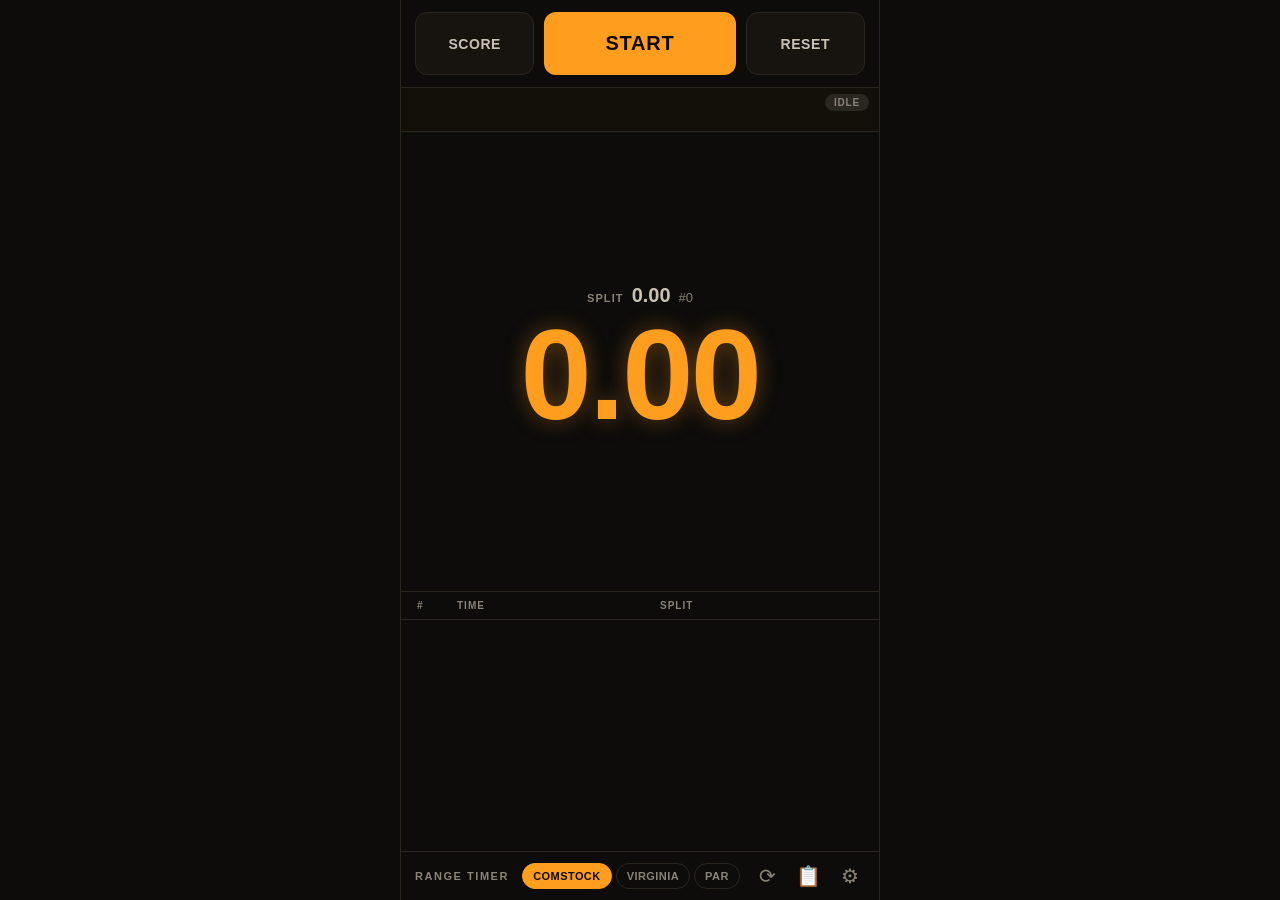
==== index.html @ a9cca352 "Integrate Google AdSense and update Privacy Policy for Play Store submission" ====
<!DOCTYPE html>
<html lang="en">
<head>
<meta charset="UTF-8">
<meta name="viewport" content="width=device-width, initial-scale=1, maximum-scale=1, user-scalable=no, viewport-fit=cover">
<meta name="theme-color" content="#0d0c0b">
<title>Range Timer</title>
<link rel="manifest" href="manifest.json">
<link rel="icon" href="icons/icon-192.png">
<link rel="apple-touch-icon" href="icons/icon-192.png">
<link rel="stylesheet" href="css/style.css">
<script async src="https://pagead2.googlesyndication.com/pagead/js/adsbygoogle.js?client=ca-pub-2663071771133784"
     crossorigin="anonymous"></script>
</head>
<body>

<div id="app">

  <!-- Controls (Moved to top) -->
  <header class="controls">
    <button class="btn btn-ghost" id="hitFactorBtn">SCORE</button>
    <button class="btn btn-primary" id="startBtn">START</button>
    <button class="btn btn-ghost" id="resetBtn">RESET</button>
  </header>

  <!-- Status strip: mic level + arm state -->
  <div class="status-strip">
    <div class="mic-wave" id="micWave">
      <svg viewBox="0 0 300 40" preserveAspectRatio="none" id="waveSvg">
        <polyline id="wavePoly" points="" />
      </svg>
    </div>
    <div class="state-pill" id="statePill">IDLE</div>
  </div>

  <!-- Main display -->
  <main class="display-wrap">
    <div class="split-row">
      <span class="split-label">SPLIT</span>
      <span class="split-value" id="splitValue">0.00</span>
      <span class="shot-count" id="shotCount">#0</span>
    </div>
    <div class="big-time" id="bigTime">0.00</div>
    <div class="sub-row" id="subRow">MAX TIME: <span id="maxTimeLabel">—</span></div>
  </main>

  <!-- Shot log -->
  <section class="shot-log-wrap">
    <div class="shot-log-header">
      <span>#</span><span>TIME</span><span>SPLIT</span>
    </div>
    <div class="shot-log" id="shotLog"></div>
  </section>

  <!-- Header (Moved to bottom) -->
  <footer class="topbar">
    <span class="eyebrow">RANGE TIMER</span>
    <div class="mode-tabs" id="modeTabs">
      <button class="mode-tab active" data-mode="COMSTOCK">COMSTOCK</button>
      <button class="mode-tab" data-mode="VIRGINIA">VIRGINIA</button>
      <button class="mode-tab" data-mode="PAR">PAR</button>
    </div>
    <button class="icon-btn" id="reloadBtn" aria-label="Check for updates">⟳</button>
    <button class="icon-btn" id="historyBtn" aria-label="History">📋</button>
    <button class="icon-btn" id="settingsBtn" aria-label="Settings">⚙</button>
  </footer>

</div>

<!-- Calibration modal -->
<div class="modal-backdrop hidden" id="calModal">
  <div class="modal">
    <h2>Calibrate mic</h2>
    <p id="calInstructions">Fire one shot (or clap loudly) within the window below. We'll set the detection threshold from the peak we hear.</p>
    <div class="cal-wave-box">
      <svg viewBox="0 0 300 80" preserveAspectRatio="none" id="calWaveSvg">
        <polyline id="calWavePoly" points="" />
        <line id="calThresholdLine" x1="0" y1="40" x2="300" y2="40" />
      </svg>
    </div>
    <div class="progress-bar"><div class="progress-fill" id="calProgress"></div></div>
    <div class="cal-readout" id="calReadout">Listening…</div>
    <div class="modal-actions">
      <button class="btn btn-ghost" id="calCancelBtn">Cancel</button>
      <button class="btn btn-primary hidden" id="calRetestBtn">Test again</button>
      <button class="btn btn-primary hidden" id="calAcceptBtn">Use this</button>
    </div>
  </div>
</div>

<!-- Settings modal -->
<div class="modal-backdrop hidden" id="settingsModal">
  <div class="modal">
    <h2>Settings</h2>

    <div class="field-row">
      <label>Random delay</label>
      <div class="range-pair">
        <input type="number" id="delayMin" step="0.1" min="0.5" value="1.0"> –
        <input type="number" id="delayMax" step="0.1" min="0.5" value="4.0"> s
      </div>
    </div>

    <div class="field-row">
      <label>Sensitivity</label>
      <input type="range" id="sensSlider" min="0" max="100" value="60">
      <span id="sensReadout">60%</span>
    </div>

    <div class="field-row">
      <label>Par time (PAR mode)</label>
      <div class="range-pair">
        <input type="number" id="parTime" step="0.1" min="0.5" value="6.0"> s
      </div>
    </div>

    <div class="field-row">
      <label>Max time (VIRGINIA)</label>
      <div class="range-pair">
        <input type="number" id="maxTime" step="0.5" min="1" value="10"> s
      </div>
    </div>

    <div class="field-row">
      <label class="check-label">
        <input type="checkbox" id="recoilEnabled">
        Recoil Detection (Accelerometer)
      </label>
      <p class="field-hint">Helps detect shots via movement when phone is in a pocket/belt. Requires phone permission.</p>
    </div>

    <button class="btn btn-primary full" id="calibrateBtn">Calibrate microphone</button>
    <div class="cal-status" id="calStatusLine">Not calibrated yet — using default sensitivity.</div>

    <button class="btn btn-ghost full" id="settingsCloseBtn">Close</button>
  </div>
</div>

<!-- Hit factor / scoring modal -->
<div class="modal-backdrop hidden" id="scoreModal">
  <div class="modal">
    <h2>Score string</h2>
    <p class="score-time">Final time: <span id="scoreTime">0.00</span>s</p>

    <div class="score-grid" id="scoreGrid">
      <!-- rows injected by JS -->
    </div>

    <div class="hf-readout">
      <span>Points: <b id="scorePoints">0</b></span>
      <span>Hit Factor: <b id="scoreHF">0.00</b></span>
    </div>

    <div class="modal-actions">
      <button class="btn btn-ghost" id="scoreCloseBtn">Close</button>
      <button class="btn btn-primary" id="scoreSaveBtn">Save to history</button>
    </div>

    <!-- Minimal Ad Placeholder -->
    <div class="ad-placeholder">
      <ins class="adsbygoogle"
           style="display:block"
           data-ad-client="ca-pub-2663071771133784"
           data-ad-slot="auto"
           data-ad-format="auto"
           data-full-width-responsive="true"></ins>
      <script>
           (adsbygoogle = window.adsbygoogle || []).push({});
      </script>
    </div>
  </div>
</div>

<!-- History Modal -->
<div class="modal-backdrop hidden" id="historyModal">
  <div class="modal full-height">
    <div class="modal-header">
      <h2>History</h2>
      <button class="btn btn-ghost sm" id="exportCsvBtn">Export CSV</button>
    </div>
    <div class="history-list" id="historyList">
      <!-- items injected by JS -->
    </div>
    <div class="modal-actions">
      <button class="btn btn-ghost full" id="historyCloseBtn">Close</button>
    </div>
    <div class="ad-placeholder">
      <ins class="adsbygoogle"
           style="display:block"
           data-ad-client="ca-pub-2663071771133784"
           data-ad-slot="auto"
           data-ad-format="auto"
           data-full-width-responsive="true"></ins>
      <script>
           (adsbygoogle = window.adsbygoogle || []).push({});
      </script>
    </div>
  </div>
</div>

<!-- Run Detail Modal -->
<div class="modal-backdrop hidden" id="detailModal">
  <div class="modal">
    <h2 id="detailTitle">Run Detail</h2>
    <div class="detail-stats" id="detailStats">
      <!-- stats injected by JS -->
    </div>
    <div class="detail-chart-wrap">
      <h3>Split Rhythm</h3>
      <div id="detailChart"></div>
    </div>
    <div class="modal-actions">
      <button class="btn btn-ghost full" id="detailCloseBtn">Back</button>
    </div>
  </div>
</div>

<audio id="beepAudio" preload="auto"></audio>
<div class="toast hidden" id="toast"></div>

<script src="js/audioDetector.js"></script>
<script src="js/hitFactor.js"></script>
<script src="js/app.js"></script>
</body>
</html>
---- css/style.css ----
/* ---- Tokens ----
  Background   #0D0C0B  near-black, warm
  Panel        #17140F
  Panel line   #2A2620
  Amber (LED)  #FF9D1F  -- the timer digits, always
  Armed/red    #E4432B  -- waiting for the shot
  Live/green   #35D07F  -- actively listening / running
  Muted text   #8A8377
------------------------ */

* { box-sizing: border-box; -webkit-tap-highlight-color: transparent; }

html, body {
  height: 100%;
  margin: 0;
  background: #0D0C0B;
  color: #EDE7DC;
  font-family: -apple-system, BlinkMacSystemFont, "Segoe UI", Roboto, Helvetica, Arial, sans-serif;
  overscroll-behavior: none;
  user-select: none;
}

#app {
  display: flex;
  flex-direction: column;
  height: 100vh;
  height: 100dvh;
  max-width: 480px;
  margin: 0 auto;
}

/* ---------- Topbar (Now at bottom) ---------- */
.topbar {
  display: flex;
  align-items: center;
  gap: 8px;
  padding: 8px 14px calc(8px + env(safe-area-inset-bottom));
  border-top: 1px solid #2A2620;
  flex-shrink: 0;
}
.eyebrow {
  font-size: 11px;
  letter-spacing: 0.14em;
  color: #8A8377;
  font-weight: 700;
  white-space: nowrap;
}
.mode-tabs {
  display: flex;
  gap: 4px;
  flex: 1;
  justify-content: center;
}
.mode-tab {
  background: transparent;
  border: 1px solid #2A2620;
  color: #8A8377;
  font-size: 11px;
  font-weight: 700;
  letter-spacing: 0.04em;
  padding: 6px 10px;
  border-radius: 999px;
}
.mode-tab.active {
  color: #0D0C0B;
  background: #FF9D1F;
  border-color: #FF9D1F;
}
.icon-btn {
  background: none;
  border: none;
  color: #8A8377;
  font-size: 20px;
  padding: 4px 6px;
}

/* ---------- Status strip: waveform + state pill ---------- */
.status-strip {
  position: relative;
  flex-shrink: 0;
  height: 44px;
  border-bottom: 1px solid #2A2620;
  background: #121009;
}
.mic-wave { width: 100%; height: 100%; }
.mic-wave svg { width: 100%; height: 100%; display: block; }
#wavePoly {
  fill: none;
  stroke: #FF9D1F;
  stroke-width: 1.5;
  opacity: 0.85;
  filter: drop-shadow(0 0 3px rgba(255,157,31,0.6));
}
.state-pill {
  position: absolute;
  top: 6px; right: 10px;
  font-size: 10px;
  font-weight: 800;
  letter-spacing: 0.08em;
  padding: 3px 9px;
  border-radius: 999px;
  background: #2A2620;
  color: #8A8377;
}
.state-pill.armed { background: rgba(228,67,43,0.15); color: #E4432B; animation: pulse 1s infinite; }
.state-pill.live  { background: rgba(53,208,127,0.15); color: #35D07F; }
.state-pill.stopped { background: rgba(255,157,31,0.15); color: #FF9D1F; }

@keyframes pulse {
  0%, 100% { opacity: 1; }
  50% { opacity: 0.4; }
}

/* ---------- Big display ---------- */
.display-wrap {
  flex: 1;
  display: flex;
  flex-direction: column;
  align-items: center;
  justify-content: center;
  gap: 4px;
  padding: 10px 20px;
}
.split-row {
  display: flex;
  align-items: baseline;
  gap: 8px;
  color: #8A8377;
  font-variant-numeric: tabular-nums;
}
.split-label { font-size: 11px; letter-spacing: 0.1em; font-weight: 700; }
.split-value { font-size: 20px; color: #C9C2B4; font-weight: 600; }
.shot-count { margin-left: auto; font-size: 13px; }

.big-time {
  font-size: min(26vw, 128px);
  font-weight: 800;
  line-height: 1;
  color: #FF9D1F;
  font-variant-numeric: tabular-nums;
  letter-spacing: -0.02em;
  text-shadow: 0 0 22px rgba(255,157,31,0.35);
}
.sub-row {
  font-size: 12px;
  color: #8A8377;
  letter-spacing: 0.04em;
}
#maxTimeLabel { color: #C9C2B4; }

/* ---------- Shot log ---------- */
.shot-log-wrap {
  flex-shrink: 0;
  height: 34vh;
  max-height: 260px;
  border-top: 1px solid #2A2620;
  display: flex;
  flex-direction: column;
}
.shot-log-header {
  display: grid;
  grid-template-columns: 40px 1fr 1fr;
  padding: 8px 16px;
  font-size: 10px;
  letter-spacing: 0.1em;
  color: #8A8377;
  font-weight: 700;
  border-bottom: 1px solid #2A2620;
}
.shot-log {
  overflow-y: auto;
  flex: 1;
}
.shot-row {
  display: grid;
  grid-template-columns: 40px 1fr 1fr;
  padding: 9px 16px;
  font-size: 15px;
  font-variant-numeric: tabular-nums;
  border-bottom: 1px solid #1A1712;
}
.shot-row span:first-child { color: #8A8377; }

/* ---------- Controls (Now at top) ---------- */
.controls {
  display: grid;
  grid-template-columns: 1fr 1.6fr 1fr;
  gap: 10px;
  padding: calc(12px + env(safe-area-inset-top)) 14px 12px;
  flex-shrink: 0;
  border-bottom: 1px solid #2A2620;
}
.btn {
  border: none;
  border-radius: 12px;
  font-size: 14px;
  font-weight: 800;
  letter-spacing: 0.04em;
  padding: 16px 8px;
}
.btn-primary { background: #FF9D1F; color: #0D0C0B; }
#startBtn { font-size: 20px; padding: 20px 8px; }
.btn-primary.running { background: #E4432B; color: #fff; }
.btn-ghost { background: #17140F; color: #C9C2B4; border: 1px solid #2A2620; }
.btn.full { width: 100%; margin-top: 6px; }

/* ---------- Modals ---------- */
.modal-backdrop {
  position: fixed; inset: 0;
  background: rgba(0,0,0,0.6);
  display: flex; align-items: flex-end;
  z-index: 50;
}
.modal-backdrop.hidden { display: none; }
.modal {
  background: #17140F;
  width: 100%;
  max-width: 480px;
  margin: 0 auto;
  border-radius: 20px 20px 0 0;
  padding: 22px 20px calc(20px + env(safe-area-inset-bottom));
  border-top: 1px solid #2A2620;
}
.modal h2 {
  margin: 0 0 6px;
  font-size: 18px;
}
.modal p { color: #8A8377; font-size: 13px; line-height: 1.5; }

.cal-wave-box { height: 90px; background: #0D0C0B; border-radius: 10px; margin: 12px 0; }
.cal-wave-box svg { width: 100%; height: 100%; }
#calWavePoly { fill: none; stroke: #35D07F; stroke-width: 1.5; }
#calThresholdLine { stroke: #E4432B; stroke-width: 1; stroke-dasharray: 4 3; }

.progress-bar { height: 6px; background: #2A2620; border-radius: 999px; overflow: hidden; }
.progress-fill { height: 100%; width: 0%; background: #FF9D1F; transition: width 0.1s linear; }
.cal-readout { margin-top: 8px; font-size: 13px; color: #C9C2B4; }

.modal-actions { display: flex; gap: 10px; margin-top: 16px; }
.modal-actions .btn { flex: 1; }

.field-row { margin: 14px 0; }
.field-row label { display: block; font-size: 12px; color: #8A8377; margin-bottom: 6px; font-weight: 700; }
.range-pair { display: flex; align-items: center; gap: 8px; color: #C9C2B4; font-size: 14px; }
.range-pair input[type=number] {
  width: 64px; background: #0D0C0B; border: 1px solid #2A2620; color: #EDE7DC;
  border-radius: 8px; padding: 8px; font-size: 14px;
}
#sensSlider { width: 100%; accent-color: #FF9D1F; }
.check-label { display: flex !important; align-items: center; gap: 10px; color: #EDE7DC !important; cursor: pointer; }
.check-label input { width: 18px; height: 18px; accent-color: #FF9D1F; }
.field-hint { margin: 4px 0 0 28px !important; font-size: 11px !important; opacity: 0.8; }
.cal-status { font-size: 12px; color: #8A8377; margin: 8px 0 4px; }

/* Score modal */
.score-time { font-size: 15px !important; color: #C9C2B4 !important; }
.score-grid {
  display: grid;
  grid-template-columns: repeat(3, 1fr);
  gap: 10px;
  margin: 14px 0;
}
.score-cell {
  background: #0D0C0B;
  border: 1px solid #2A2620;
  border-radius: 12px;
  padding: 10px;
  text-align: center;
}
.score-cell .label { font-size: 11px; color: #8A8377; font-weight: 700; letter-spacing: 0.06em; }
.score-cell .stepper { display: flex; align-items: center; justify-content: center; gap: 10px; margin-top: 6px; }
.score-cell button {
  width: 30px; height: 30px; border-radius: 8px; border: 1px solid #2A2620;
  background: #17140F; color: #EDE7DC; font-size: 16px; font-weight: 800;
}
.score-cell .count { font-size: 18px; font-weight: 800; min-width: 20px; }
.hf-readout {
  display: flex; justify-content: space-between;
  background: #0D0C0B; border-radius: 10px; padding: 12px 14px;
  font-size: 14px; color: #C9C2B4;
}
.hf-readout b { color: #FF9D1F; }

.hidden { display: none !important; }

.toast {
  position: fixed;
  left: 50%;
  bottom: 90px;
  transform: translateX(-50%);
  background: #17140F;
  border: 1px solid #2A2620;
  color: #EDE7DC;
  font-size: 13px;
  padding: 10px 16px;
  border-radius: 999px;
  z-index: 100;
  box-shadow: 0 4px 18px rgba(0,0,0,0.4);
}

/* ---------- Ads & History ---------- */
.ad-placeholder {
  background: #0D0C0B;
  border: 1px dashed #2A2620;
  height: 60px;
  margin-top: 16px;
  display: flex;
  align-items: center;
  justify-content: center;
  border-radius: 8px;
}
.ad-label {
  font-size: 9px;
  letter-spacing: 0.1em;
  color: #8A8377;
  font-weight: 700;
}

.modal.full-height {
  height: 90vh;
  display: flex;
  flex-direction: column;
}
.modal-header {
  display: flex;
  justify-content: space-between;
  align-items: center;
  margin-bottom: 12px;
}
.btn.sm { padding: 8px 12px; font-size: 12px; }

.history-list {
  flex: 1;
  overflow-y: auto;
  margin: 0 -10px;
  padding: 0 10px;
}
.history-item {
  background: #0D0C0B;
  border: 1px solid #2A2620;
  border-radius: 12px;
  padding: 12px 14px;
  margin-bottom: 10px;
  display: flex;
  justify-content: space-between;
  align-items: center;
}
.history-item:active { background: #17140F; }
.history-meta { display: flex; flex-direction: column; gap: 2px; }
.history-date { font-size: 10px; color: #8A8377; }
.history-mode { font-size: 12px; font-weight: 800; color: #EDE7DC; }
.history-score { text-align: right; }
.history-hf { font-size: 16px; font-weight: 800; color: #FF9D1F; }
.history-time { font-size: 11px; color: #8A8377; }

.detail-stats {
  display: grid;
  grid-template-columns: 1fr 1fr 1fr;
  gap: 8px;
  margin: 16px 0;
}
.stat-box {
  background: #0D0C0B;
  padding: 10px;
  border-radius: 10px;
  text-align: center;
}
.stat-label { font-size: 9px; color: #8A8377; font-weight: 700; text-transform: uppercase; }
.stat-val { font-size: 16px; font-weight: 800; color: #EDE7DC; display: block; }

.detail-chart-wrap h3 { font-size: 12px; color: #8A8377; margin-bottom: 8px; }
.split-chart {
  height: 120px;
  width: 100%;
  display: flex;
  align-items: flex-end;
  gap: 4px;
  padding-bottom: 20px;
  border-bottom: 1px solid #2A2620;
}
.chart-bar {
  flex: 1;
  background: #FF9D1F;
  border-radius: 4px 4px 0 0;
  position: relative;
  min-width: 12px;
}
.chart-bar::after {
  content: attr(data-val);
  position: absolute;
  bottom: -18px;
  left: 50%;
  transform: translateX(-50%);
  font-size: 8px;
  color: #8A8377;
  font-weight: 700;
}
.chart-bar.transition { background: #E4432B; }

@media (min-width: 481px) {
  #app { border-left: 1px solid #2A2620; border-right: 1px solid #2A2620; }
}
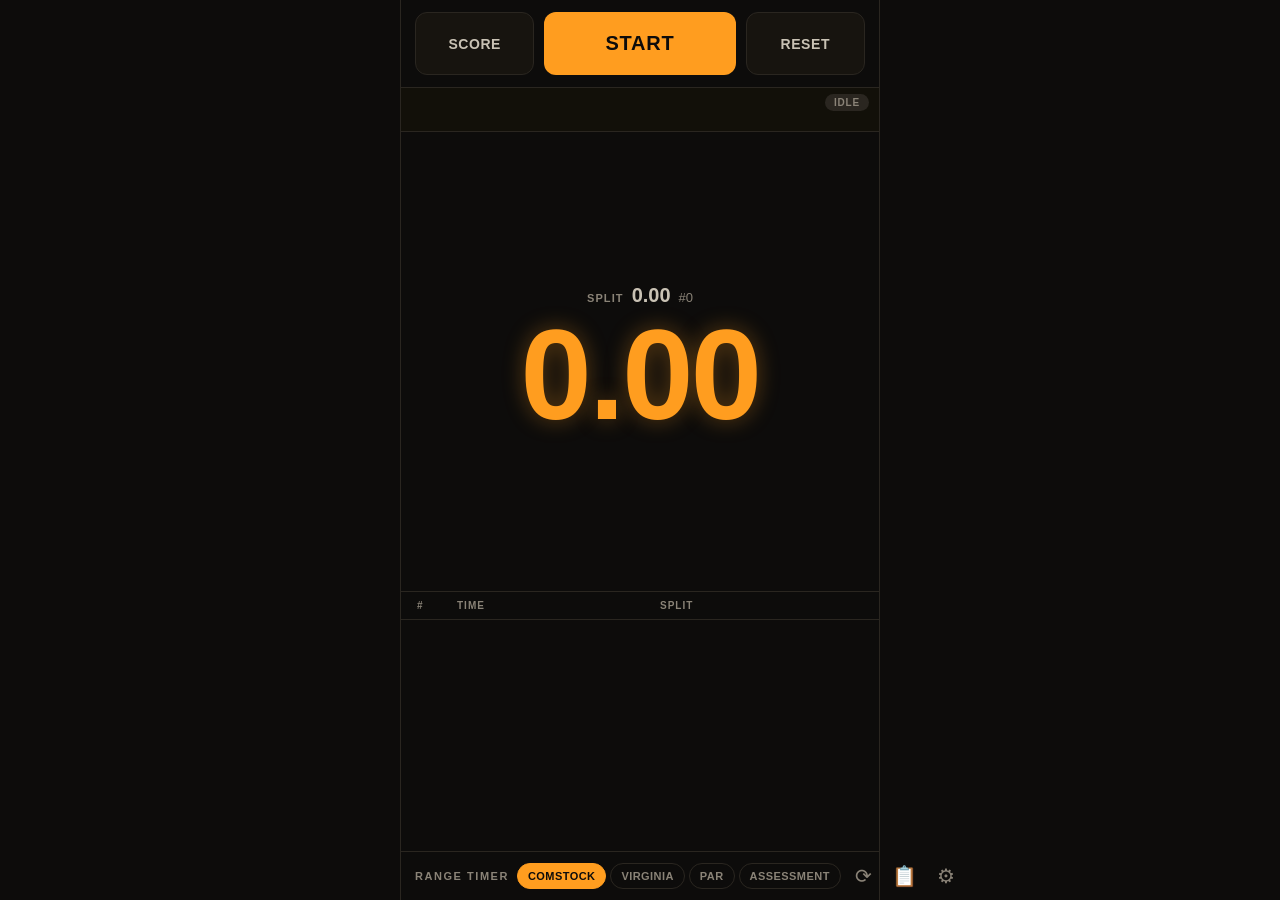
==== commit 005c5312: "Fix Gradle sync issue and implement Fundamentals Assessment mode" ====
--- a/index.html
+++ b/index.html
@@ -1,6 +1,8 @@
 <!DOCTYPE html>
 <html lang="en">
 <head>
+<script async src="https://pagead2.googlesyndication.com/pagead/js/adsbygoogle.js?client=ca-pub-2663071771133784"
+     crossorigin="anonymous"></script>
 <meta charset="UTF-8">
 <meta name="viewport" content="width=device-width, initial-scale=1, maximum-scale=1, user-scalable=no, viewport-fit=cover">
 <meta name="theme-color" content="#0d0c0b">
@@ -9,8 +11,6 @@
 <link rel="icon" href="icons/icon-192.png">
 <link rel="apple-touch-icon" href="icons/icon-192.png">
 <link rel="stylesheet" href="css/style.css">
-<script async src="https://pagead2.googlesyndication.com/pagead/js/adsbygoogle.js?client=ca-pub-2663071771133784"
-     crossorigin="anonymous"></script>
 </head>
 <body>
 
@@ -42,6 +42,9 @@
     </div>
     <div class="big-time" id="bigTime">0.00</div>
     <div class="sub-row" id="subRow">MAX TIME: <span id="maxTimeLabel">—</span></div>
+    <div class="assessment-info hidden" id="assessmentInfo">
+      <span id="assessmentDistance">7 YARDS</span> · <span id="assessmentProgress">SET 1/3</span>
+    </div>
   </main>
 
   <!-- Shot log -->
@@ -59,6 +62,7 @@
       <button class="mode-tab active" data-mode="COMSTOCK">COMSTOCK</button>
       <button class="mode-tab" data-mode="VIRGINIA">VIRGINIA</button>
       <button class="mode-tab" data-mode="PAR">PAR</button>
+      <button class="mode-tab" data-mode="ASSESSMENT">ASSESSMENT</button>
     </div>
     <button class="icon-btn" id="reloadBtn" aria-label="Check for updates">⟳</button>
     <button class="icon-btn" id="historyBtn" aria-label="History">📋</button>
@@ -144,6 +148,14 @@
 
     <div class="score-grid" id="scoreGrid">
       <!-- rows injected by JS -->
+    </div>
+
+    <div class="field-row">
+      <label>Power Factor</label>
+      <div class="mode-tabs" id="pfTabs">
+        <button class="mode-tab active" data-pf="minor">MINOR</button>
+        <button class="mode-tab" data-pf="major">MAJOR</button>
+      </div>
     </div>
 
     <div class="hf-readout">
@@ -210,7 +222,9 @@
       <div id="detailChart"></div>
     </div>
     <div class="modal-actions">
-      <button class="btn btn-ghost full" id="detailCloseBtn">Back</button>
+      <button class="btn btn-ghost" id="detailDeleteBtn" style="color: #E4432B;">Delete</button>
+      <button class="btn btn-ghost" id="detailEditBtn">Edit Hits</button>
+      <button class="btn btn-ghost" id="detailCloseBtn">Back</button>
     </div>
   </div>
 </div>
--- a/css/style.css
+++ b/css/style.css
@@ -145,6 +145,17 @@
   font-size: 12px;
   color: #8A8377;
   letter-spacing: 0.04em;
+}
+.assessment-info {
+  margin-top: 8px;
+  padding: 4px 12px;
+  background: rgba(255,157,31,0.1);
+  border: 1px solid rgba(255,157,31,0.3);
+  border-radius: 999px;
+  font-size: 12px;
+  font-weight: 800;
+  color: #FF9D1F;
+  letter-spacing: 0.06em;
 }
 #maxTimeLabel { color: #C9C2B4; }
 
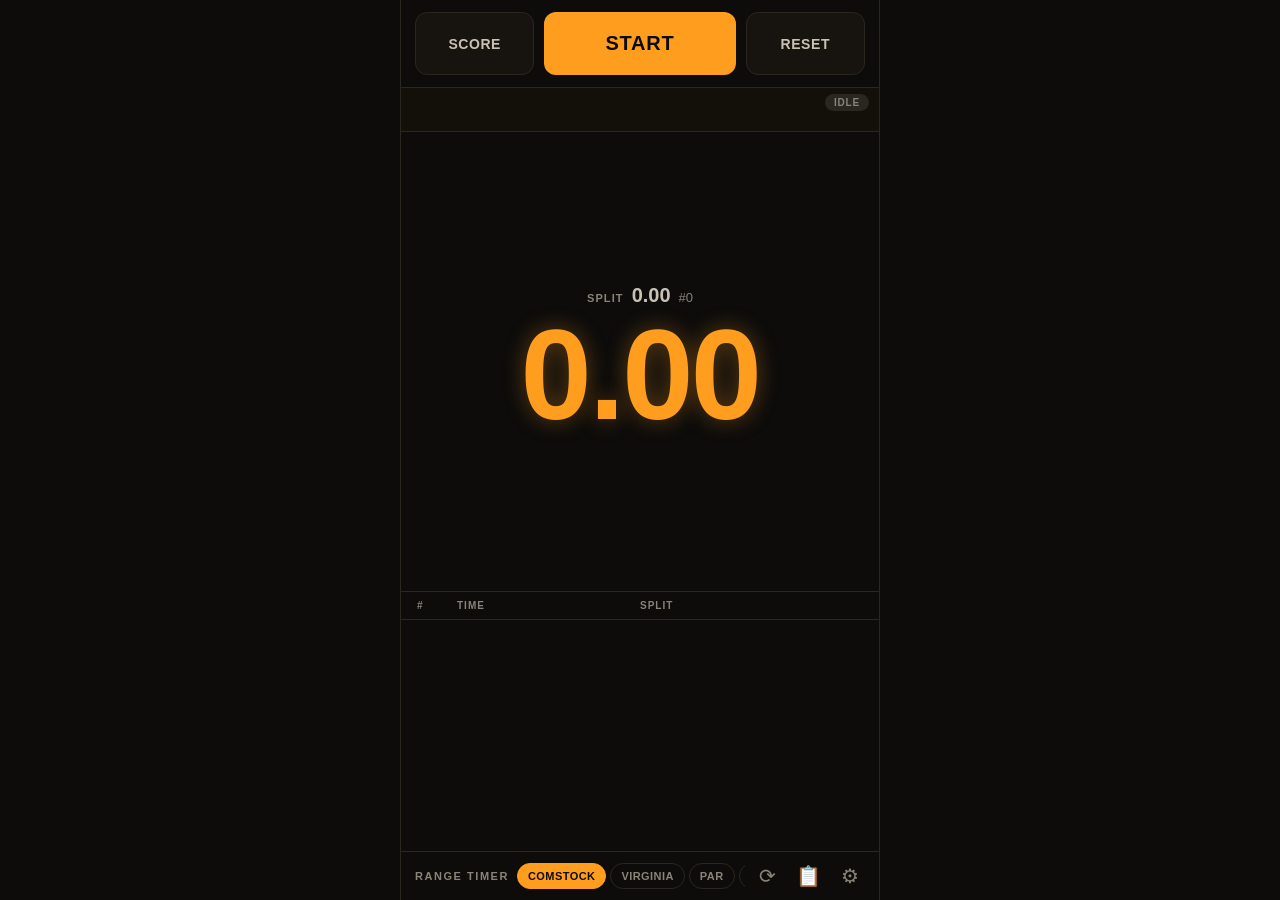
==== commit 9b694cbf: "Fix mobile viewport scrolling, implement individual shot deletion, and add Steel Challenge mode with" ====
--- a/index.html
+++ b/index.html
@@ -57,16 +57,33 @@
 
   <!-- Header (Moved to bottom) -->
   <footer class="topbar">
-    <span class="eyebrow">RANGE TIMER</span>
-    <div class="mode-tabs" id="modeTabs">
-      <button class="mode-tab active" data-mode="COMSTOCK">COMSTOCK</button>
-      <button class="mode-tab" data-mode="VIRGINIA">VIRGINIA</button>
-      <button class="mode-tab" data-mode="PAR">PAR</button>
-      <button class="mode-tab" data-mode="ASSESSMENT">ASSESSMENT</button>
-    </div>
-    <button class="icon-btn" id="reloadBtn" aria-label="Check for updates">⟳</button>
-    <button class="icon-btn" id="historyBtn" aria-label="History">📋</button>
-    <button class="icon-btn" id="settingsBtn" aria-label="Settings">⚙</button>
+    <div class="topbar-row">
+      <span class="eyebrow">RANGE TIMER</span>
+      <div class="mode-tabs" id="modeTabs">
+        <button class="mode-tab active" data-mode="COMSTOCK">COMSTOCK</button>
+        <button class="mode-tab" data-mode="VIRGINIA">VIRGINIA</button>
+        <button class="mode-tab" data-mode="PAR">PAR</button>
+        <button class="mode-tab" data-mode="ASSESSMENT">ASSESSMENT</button>
+        <button class="mode-tab" data-mode="STEEL">STEEL</button>
+      </div>
+      <button class="icon-btn" id="reloadBtn" aria-label="Check for updates">⟳</button>
+      <button class="icon-btn" id="historyBtn" aria-label="History">📋</button>
+      <button class="icon-btn" id="settingsBtn" aria-label="Settings">⚙</button>
+    </div>
+
+    <div class="steel-stage-wrap hidden" id="steelStageWrap">
+      <select id="steelStage">
+        <option value="Five To Go">Five To Go</option>
+        <option value="Showdown">Showdown</option>
+        <option value="Smoke & Hope">Smoke & Hope</option>
+        <option value="Outer Limits">Outer Limits</option>
+        <option value="Accelerator">Accelerator</option>
+        <option value="Pendulum">Pendulum</option>
+        <option value="Speed Option">Speed Option</option>
+        <option value="Roundabout">Roundabout</option>
+        <option value="Custom (5 Hits)">Custom (5 Hits)</option>
+      </select>
+    </div>
   </footer>
 
 </div>
@@ -155,6 +172,17 @@
       <div class="mode-tabs" id="pfTabs">
         <button class="mode-tab active" data-pf="minor">MINOR</button>
         <button class="mode-tab" data-pf="major">MAJOR</button>
+      </div>
+    </div>
+
+    <div class="field-row hidden" id="steelScoringWrap">
+      <label>Misses (+3s each)</label>
+      <div class="score-cell" style="grid-column: span 3;">
+        <div class="stepper">
+          <button id="missMinus">−</button>
+          <span class="count" id="missCount">0</span>
+          <button id="missPlus">+</button>
+        </div>
       </div>
     </div>
 
--- a/css/style.css
+++ b/css/style.css
@@ -18,6 +18,7 @@
   font-family: -apple-system, BlinkMacSystemFont, "Segoe UI", Roboto, Helvetica, Arial, sans-serif;
   overscroll-behavior: none;
   user-select: none;
+  overflow-x: hidden;
 }
 
 #app {
@@ -32,12 +33,18 @@
 /* ---------- Topbar (Now at bottom) ---------- */
 .topbar {
   display: flex;
-  align-items: center;
+  flex-direction: column;
   gap: 8px;
   padding: 8px 14px calc(8px + env(safe-area-inset-bottom));
   border-top: 1px solid #2A2620;
   flex-shrink: 0;
 }
+.topbar-row {
+  display: flex;
+  align-items: center;
+  gap: 8px;
+  width: 100%;
+}
 .eyebrow {
   font-size: 11px;
   letter-spacing: 0.14em;
@@ -49,8 +56,12 @@
   display: flex;
   gap: 4px;
   flex: 1;
-  justify-content: center;
-}
+  justify-content: flex-start;
+  overflow-x: auto;
+  scrollbar-width: none;
+  -ms-overflow-style: none;
+}
+.mode-tabs::-webkit-scrollbar { display: none; }
 .mode-tab {
   background: transparent;
   border: 1px solid #2A2620;
@@ -60,11 +71,31 @@
   letter-spacing: 0.04em;
   padding: 6px 10px;
   border-radius: 999px;
+  white-space: nowrap;
 }
 .mode-tab.active {
   color: #0D0C0B;
   background: #FF9D1F;
   border-color: #FF9D1F;
+}
+.steel-stage-wrap {
+  position: absolute;
+  bottom: -34px;
+  left: 0;
+  width: 100%;
+  background: #17140F;
+  padding: 4px 14px;
+  border-bottom: 1px solid #2A2620;
+  z-index: 5;
+}
+.steel-stage-wrap select {
+  width: 100%;
+  background: #0D0C0B;
+  border: 1px solid #2A2620;
+  color: #EDE7DC;
+  font-size: 12px;
+  padding: 4px 8px;
+  border-radius: 6px;
 }
 .icon-btn {
   background: none;
@@ -170,7 +201,7 @@
 }
 .shot-log-header {
   display: grid;
-  grid-template-columns: 40px 1fr 1fr;
+  grid-template-columns: 40px 1fr 1fr 40px;
   padding: 8px 16px;
   font-size: 10px;
   letter-spacing: 0.1em;
@@ -184,13 +215,26 @@
 }
 .shot-row {
   display: grid;
-  grid-template-columns: 40px 1fr 1fr;
+  grid-template-columns: 40px 1fr 1fr 40px;
   padding: 9px 16px;
   font-size: 15px;
   font-variant-numeric: tabular-nums;
   border-bottom: 1px solid #1A1712;
+  align-items: center;
 }
 .shot-row span:first-child { color: #8A8377; }
+.shot-del {
+  background: none;
+  border: none;
+  color: #E4432B;
+  font-size: 20px;
+  font-weight: 800;
+  padding: 0;
+  display: flex;
+  justify-content: center;
+  align-items: center;
+}
+.shot-del:active { opacity: 0.5; }
 
 /* ---------- Controls (Now at top) ---------- */
 .controls {
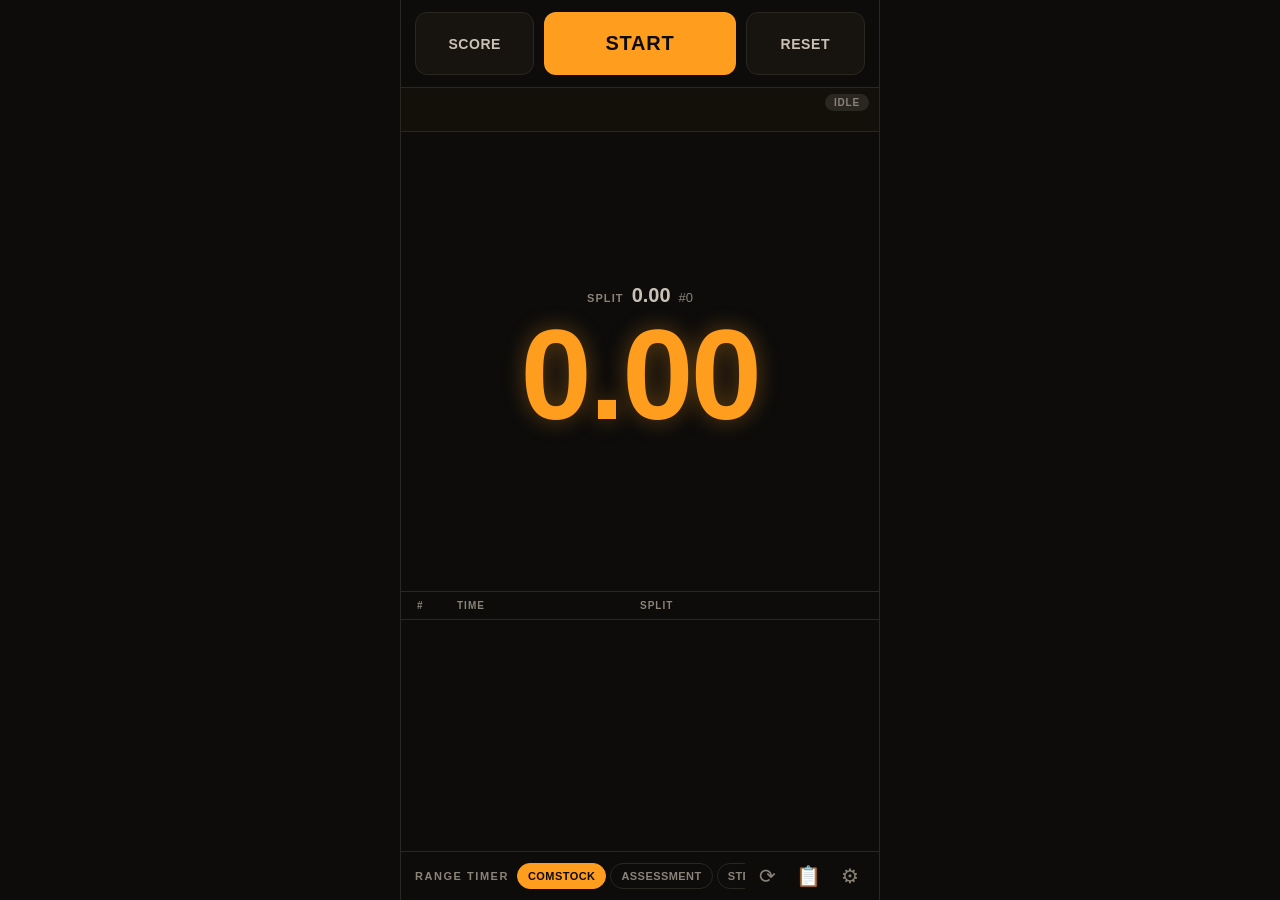
==== commit b4e85cac: "Remove Virginia and Par modes to simplify UI" ====
--- a/index.html
+++ b/index.html
@@ -45,6 +45,12 @@
     <div class="assessment-info hidden" id="assessmentInfo">
       <span id="assessmentDistance">7 YARDS</span> · <span id="assessmentProgress">SET 1/3</span>
     </div>
+    <div class="draw-info hidden" id="drawInfo">
+      <div id="drawStatus">DRAW SESSION</div>
+      <div class="draw-stats-mini">
+        LOW: <b id="drawLow">—</b> · HIGH: <b id="drawHigh">—</b> · AVG: <b id="drawAvg">—</b>
+      </div>
+    </div>
   </main>
 
   <!-- Shot log -->
@@ -61,10 +67,9 @@
       <span class="eyebrow">RANGE TIMER</span>
       <div class="mode-tabs" id="modeTabs">
         <button class="mode-tab active" data-mode="COMSTOCK">COMSTOCK</button>
-        <button class="mode-tab" data-mode="VIRGINIA">VIRGINIA</button>
-        <button class="mode-tab" data-mode="PAR">PAR</button>
         <button class="mode-tab" data-mode="ASSESSMENT">ASSESSMENT</button>
         <button class="mode-tab" data-mode="STEEL">STEEL</button>
+        <button class="mode-tab" data-mode="DRAW">DRAW</button>
       </div>
       <button class="icon-btn" id="reloadBtn" aria-label="Check for updates">⟳</button>
       <button class="icon-btn" id="historyBtn" aria-label="History">📋</button>
@@ -143,6 +148,13 @@
     </div>
 
     <div class="field-row">
+      <label>Draw auto-restart delay</label>
+      <div class="range-pair">
+        <input type="number" id="drawRestartDelay" step="0.5" min="1.0" value="4.0"> s
+      </div>
+    </div>
+
+    <div class="field-row">
       <label class="check-label">
         <input type="checkbox" id="recoilEnabled">
         Recoil Detection (Accelerometer)
--- a/css/style.css
+++ b/css/style.css
@@ -28,6 +28,7 @@
   height: 100dvh;
   max-width: 480px;
   margin: 0 auto;
+  overflow-x: hidden;
 }
 
 /* ---------- Topbar (Now at bottom) ---------- */
@@ -177,7 +178,7 @@
   color: #8A8377;
   letter-spacing: 0.04em;
 }
-.assessment-info {
+.assessment-info, .draw-info {
   margin-top: 8px;
   padding: 4px 12px;
   background: rgba(255,157,31,0.1);
@@ -187,7 +188,16 @@
   font-weight: 800;
   color: #FF9D1F;
   letter-spacing: 0.06em;
-}
+  text-align: center;
+}
+.draw-stats-mini {
+  display: flex;
+  gap: 8px;
+  font-size: 10px;
+  color: #8A8377;
+  margin-top: 4px;
+}
+.draw-stats-mini b { color: #EDE7DC; }
 #maxTimeLabel { color: #C9C2B4; }
 
 /* ---------- Shot log ---------- */
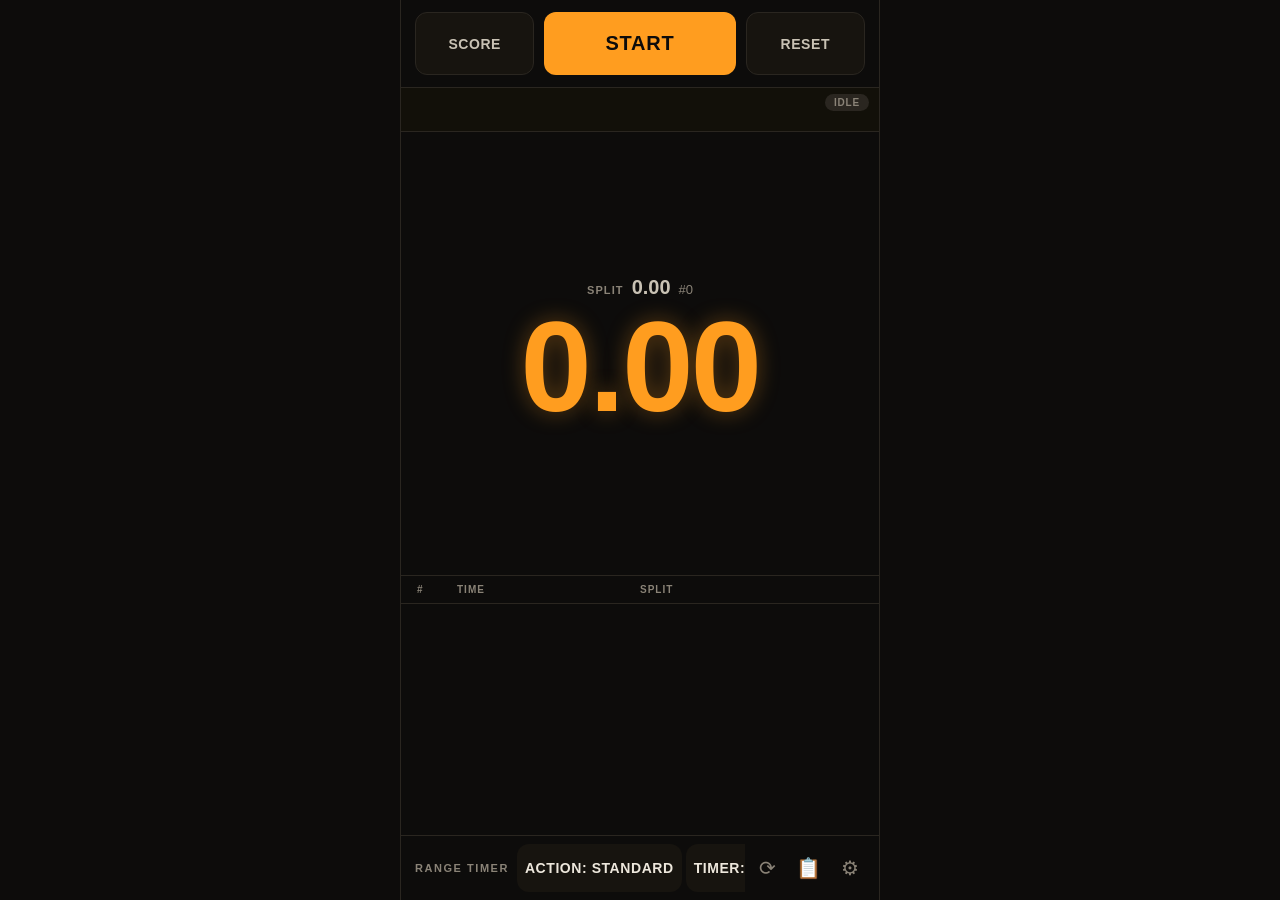
==== commit 6fcf063d: "Reorganize UI with Action and Timer mode pickers, and restore Virginia/Par timing" ====
--- a/index.html
+++ b/index.html
@@ -65,11 +65,9 @@
   <footer class="topbar">
     <div class="topbar-row">
       <span class="eyebrow">RANGE TIMER</span>
-      <div class="mode-tabs" id="modeTabs">
-        <button class="mode-tab active" data-mode="COMSTOCK">COMSTOCK</button>
-        <button class="mode-tab" data-mode="ASSESSMENT">ASSESSMENT</button>
-        <button class="mode-tab" data-mode="STEEL">STEEL</button>
-        <button class="mode-tab" data-mode="DRAW">DRAW</button>
+      <div class="mode-selectors">
+        <button class="btn btn-mode" id="actionModeBtn">ACTION: STANDARD</button>
+        <button class="btn btn-mode" id="timerModeBtn">TIMER: COMSTOCK</button>
       </div>
       <button class="icon-btn" id="reloadBtn" aria-label="Check for updates">⟳</button>
       <button class="icon-btn" id="historyBtn" aria-label="History">📋</button>
@@ -269,6 +267,37 @@
   </div>
 </div>
 
+<!-- Action Picker Modal -->
+<div class="modal-backdrop hidden" id="actionModal">
+  <div class="modal">
+    <h2>Select Action Mode</h2>
+    <div class="picker-list">
+      <button class="picker-item active" data-action="STANDARD">Standard Timing</button>
+      <button class="picker-item" data-action="STEEL">Steel Challenge</button>
+      <button class="picker-item" data-action="ASSESSMENT">Fundamentals Assessment</button>
+      <button class="picker-item" data-action="DRAW">Draw Session</button>
+    </div>
+    <div class="modal-actions">
+      <button class="btn btn-ghost full" id="actionCloseBtn">Cancel</button>
+    </div>
+  </div>
+</div>
+
+<!-- Timer Picker Modal -->
+<div class="modal-backdrop hidden" id="timerModal">
+  <div class="modal">
+    <h2>Select Timer Mode</h2>
+    <div class="picker-list">
+      <button class="picker-item active" data-timer="COMSTOCK">Comstock (Continuous)</button>
+      <button class="picker-item" data-timer="VIRGINIA">Virginia (Auto-Stop)</button>
+      <button class="picker-item" data-timer="PAR">Par (Time Limit Beep)</button>
+    </div>
+    <div class="modal-actions">
+      <button class="btn btn-ghost full" id="timerCloseBtn">Cancel</button>
+    </div>
+  </div>
+</div>
+
 <audio id="beepAudio" preload="auto"></audio>
 <div class="toast hidden" id="toast"></div>
 
--- a/css/style.css
+++ b/css/style.css
@@ -53,7 +53,7 @@
   font-weight: 700;
   white-space: nowrap;
 }
-.mode-tabs {
+.mode-selectors {
   display: flex;
   gap: 4px;
   flex: 1;
@@ -62,23 +62,43 @@
   scrollbar-width: none;
   -ms-overflow-style: none;
 }
-.mode-tabs::-webkit-scrollbar { display: none; }
-.mode-tab {
-  background: transparent;
-  border: 1px solid #2A2620;
-  color: #8A8377;
-  font-size: 11px;
+.mode-selectors::-webkit-scrollbar { display: none; }
+.btn-mode {
+  background: #17140F;
+  border: 1px solid #2A2620;
+  color: #EDE7DC;
+  font-size: 10px;
+  font-weight: 800;
+  padding: 8px 10px;
+  border-radius: 8px;
+  white-space: nowrap;
+  flex-shrink: 0;
+}
+.btn-mode:active { background: #2A2620; }
+
+.picker-list {
+  display: flex;
+  flex-direction: column;
+  gap: 8px;
+  margin: 16px 0;
+}
+.picker-item {
+  background: #0D0C0B;
+  border: 1px solid #2A2620;
+  color: #8A8377;
+  padding: 14px;
+  border-radius: 12px;
+  font-size: 14px;
   font-weight: 700;
-  letter-spacing: 0.04em;
-  padding: 6px 10px;
-  border-radius: 999px;
-  white-space: nowrap;
-}
-.mode-tab.active {
+  text-align: left;
+}
+.picker-item.active {
+  background: #FF9D1F;
   color: #0D0C0B;
-  background: #FF9D1F;
   border-color: #FF9D1F;
 }
+.picker-item:active { opacity: 0.8; }
+
 .steel-stage-wrap {
   position: absolute;
   bottom: -34px;
